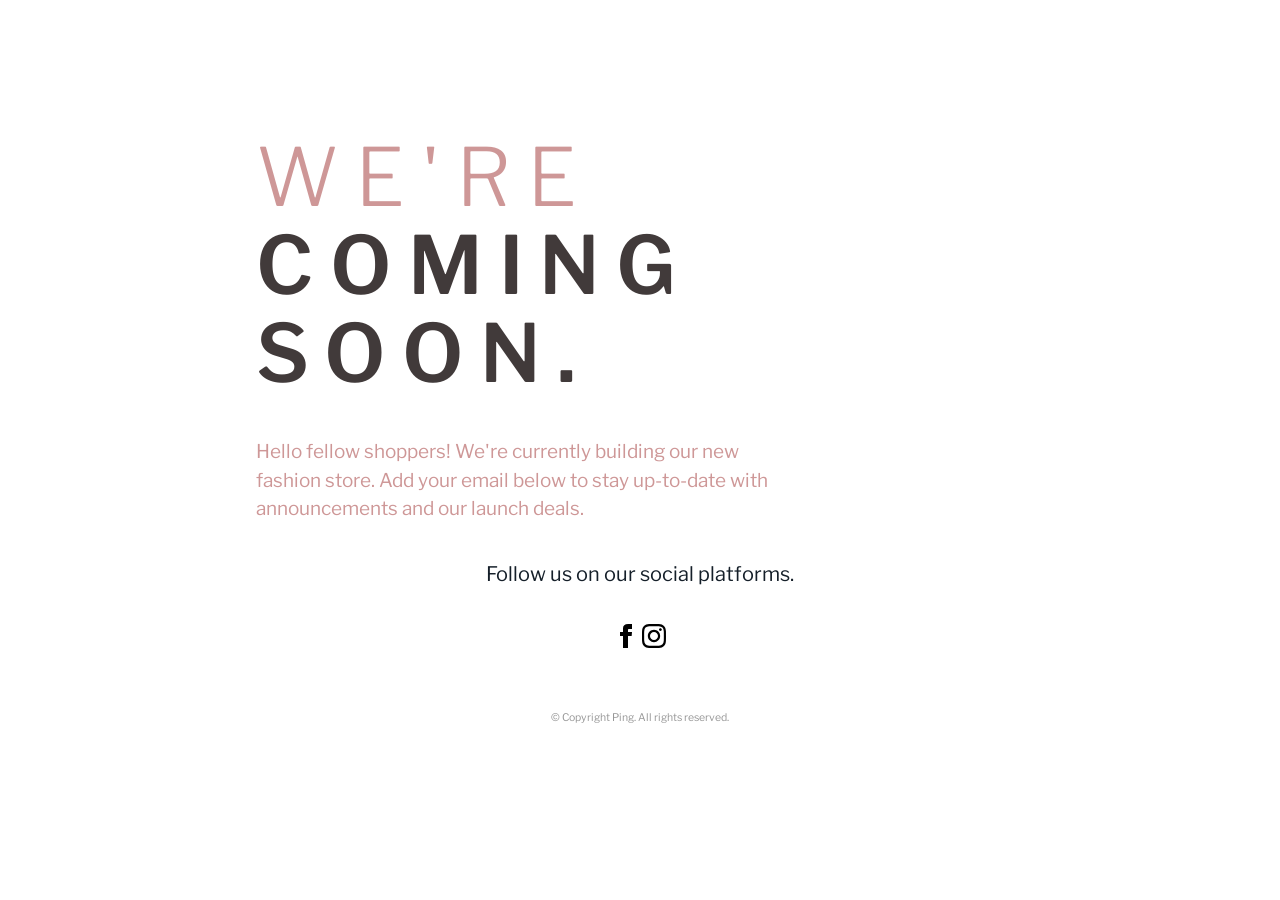
==== index.html @ 0b03c64f "only commit" ====
<!DOCTYPE html>
<html lang="en">

<head>
  <meta charset="UTF-8">
  <meta name="viewport" content="width=device-width, initial-scale=1.0">
  <!-- displays site properly based on user's device -->

  <link rel="icon" type="image/png" sizes="32x32" href="">
  <link rel="stylesheet" href="./CSS/main.css">
  <script src="./JS/img_to_svg.js"></script>

  <title>JEC Enterprise | Coming soon page</title>

</head>

<body>
  <!-- wrap for centering all of the content -->
  <div class="content_wrap">

    <img src="./SVG/logo.svg" alt="logo" onload="SVGInject(this)" class="logo">


    <article class="content">
      <div class="content__text">
        <h1 class="content__text__heading">We're <span class="content__text__heading--dark">coming <span
              class="content__text__heading--dark--new_line">soon.</span></span></h1>
        <p class="content__text__paragraph">
          Hello fellow shoppers! We're currently building our new <span class="content__text__paragraph--new_line">
            fashion store.
            Add your email below to stay up-to-date with
          </span>announcements and our launch deals.
        </p>
      </div>
    </article>


    <div>
      <p class="header__paragraph">Follow us on our social platforms.</p>
    </div>



    <div class="social_media">
      <a href="https://www.instagram.com/missdobis?r=nametag"><img src="./images/iconmonstr-facebook-1.svg"
          alt="facebook" /></a>
      <a href="https://www.instagram.com/missdobis?r=nametag"><img src="./images/iconmonstr-instagram-11.svg"
          alt="instagram" /></a>
    </div>



    <footer>
      <section class="copyright">&copy; Copyright Ping. All rights reserved.</section>
    </footer>

  </div>
  <script src="./JS/input_check.js"></script>
</body>

</html>
---- CSS/main.css ----
@import url("https://fonts.googleapis.com/css?family=Libre+Franklin:300,600,700&display=swap");
* {
  padding: 0;
  margin: 0;
  -webkit-box-sizing: border-box;
          box-sizing: border-box;
}

@media only screen and (min-width: 300px) {
  .content_wrap {
    max-width: 1440px;
    width: 85%;
    margin: auto;
    padding-top: 3rem;
    display: -webkit-box;
    display: -ms-flexbox;
    display: flex;
    -webkit-box-align: center;
        -ms-flex-align: center;
            align-items: center;
    -webkit-box-orient: vertical;
    -webkit-box-direction: normal;
        -ms-flex-direction: column;
            flex-direction: column;
  }
}

@media only screen and (min-width: 1024px) {
  .content_wrap {
    max-width: 1920px;
    width: 60%;
  }
}

html, body {
  font-size: 20px;
  font-family: "Libre Franklin";
}

@media only screen and (min-width: 300px) {
  .logo {
    width: 3rem;
    margin-bottom: 1.5rem;
  }
}

@media only screen and (min-width: 1024px) {
  .logo {
    width: 4rem;
  }
}

@media only screen and (min-width: 300px) {
  .header {
    text-align: center;
    margin-bottom: 2em;
  }
  .header__heading {
    color: #969696;
    font-size: 1.25em;
    font-weight: 300;
    margin-bottom: .5rem;
  }
  .header__heading--highlight {
    color: #151f29;
    font-weight: 700;
  }
  .header__paragraph {
    color: #151f29;
    font-size: .75em;
  }
}

@media only screen and (min-width: 1024px) {
  .header__heading {
    font-size: 2em;
  }
  .header__paragraph {
    font-size: 1em;
  }
}

@media only screen and (min-width: 300px) {
  .notify {
    display: -webkit-box;
    display: -ms-flexbox;
    display: flex;
    -webkit-box-orient: vertical;
    -webkit-box-direction: normal;
        -ms-flex-direction: column;
            flex-direction: column;
    width: 15rem;
    margin-bottom: 3.5rem;
  }
  .notify__input {
    padding: 1em 0 1em 2em;
    border-radius: 2rem;
    border: none;
    outline: none;
    border: 1px solid #c2d3ff;
    margin-bottom: .8em;
    -webkit-transition: all 100ms ease;
    transition: all 100ms ease;
  }
  .notify__input::-webkit-input-placeholder {
    color: #c2d3ff;
  }
  .notify__input:-ms-input-placeholder {
    color: #c2d3ff;
  }
  .notify__input::-ms-input-placeholder {
    color: #c2d3ff;
  }
  .notify__input::placeholder {
    color: #c2d3ff;
  }
  .notify__button {
    background-color: #4f7df3;
    color: white;
    border: none;
    outline: none;
    padding: 1em 0 1em 0;
    border-radius: 2rem;
    cursor: pointer;
    -webkit-transition: 50ms ease;
    transition: 50ms ease;
  }
  .notify__button--hover:hover {
    opacity: .8;
  }
}

@media only screen and (min-width: 300px) {
  .content {
    text-align: center;
    color: #ce9797;
  }
  .content__text__heading {
    font-size: 3em;
    font-weight: 300;
    text-transform: uppercase;
    padding: 1em .5em 0em .5em;
    line-height: 1em;
    letter-spacing: .2em;
    margin-bottom: .5em;
  }
  .content__text__heading--dark {
    font-weight: 600;
    color: #413a3a;
  }
  .content__text__paragraph {
    width: 85%;
    margin: auto;
    font-size: .95em;
    margin-bottom: 2em;
  }
}

@media only screen and (min-width: 1024px) {
  .content {
    text-align: left;
    padding: 1em 220px 0 0;
  }
  .content__text__heading {
    padding: 0;
    font-size: 4em;
    line-height: 1.1em;
  }
  .content__text__paragraph {
    width: 100%;
    line-height: 1.5em;
  }
}

@media only screen and (min-width: 1024px) {
  .notify {
    -webkit-box-orient: horizontal;
    -webkit-box-direction: normal;
        -ms-flex-direction: row;
            flex-direction: row;
    -webkit-box-pack: center;
        -ms-flex-pack: center;
            justify-content: center;
    -webkit-box-align: center;
        -ms-flex-align: center;
            align-items: center;
    width: 27rem;
  }
  .notify__input {
    padding: 1.2em 0 1.2em 2em;
    width: 68%;
    margin: 0;
    margin-right: .5rem;
  }
  .notify__button {
    padding: 1.2em 0 1.2em 0;
    width: 32%;
  }
}

@media only screen and (min-width: 300px) {
  .illustration {
    width: 100%;
    margin-bottom: 6rem;
  }
}

@media only screen and (min-width: 1024px) {
  .illustration {
    width: 45%;
    margin-bottom: 3rem;
  }
}

@media only screen and (min-width: 300px) {
  .social_media {
    margin-bottom: 1em;
    padding: 5%;
  }
  .social_media__icon {
    fill: #4f7df3;
    width: 2em;
    height: 2em;
    border: 1px solid #c2d3ff;
    border-radius: 100%;
    padding: .4em;
    margin: 0 .5em 0 .5em;
    overflow: visible;
    -webkit-transition: 100ms ease;
    transition: 100ms ease;
    cursor: pointer;
  }
  .social_media__icon--hover:hover {
    background-color: #4f7df3;
    fill: white;
  }
}

@media only screen and (min-width: 300px) {
  .copyright {
    color: #969696;
    font-size: .7em;
    margin-bottom: 1rem;
  }
}

@media only screen and (min-width: 300px) {
  footer {
    font-size: .75rem;
    text-align: center;
  }
}

@media only screen and (min-width: 300px) {
  .email_wrong {
    margin-bottom: 3em;
    border: 1px solid red;
  }
  .email_wrong_text {
    position: relative;
  }
  .email_wrong_text::before {
    position: absolute;
    content: "Please provide a valid email address";
    font-style: italic;
    color: red;
    width: 20em;
    bottom: 4.5em;
    left: 0;
  }
}

@media only screen and (min-width: 1024px) {
  .email_wrong {
    position: relative;
    margin-bottom: 0;
  }
  .email_wrong_text {
    position: relative;
  }
  .email_wrong_text::before {
    position: absolute;
    content: "Please provide a valid email address";
    font-style: italic;
    color: red;
    width: 20em;
    bottom: -1.5em;
    left: -28em;
  }
}
/*# sourceMappingURL=main.css.map */
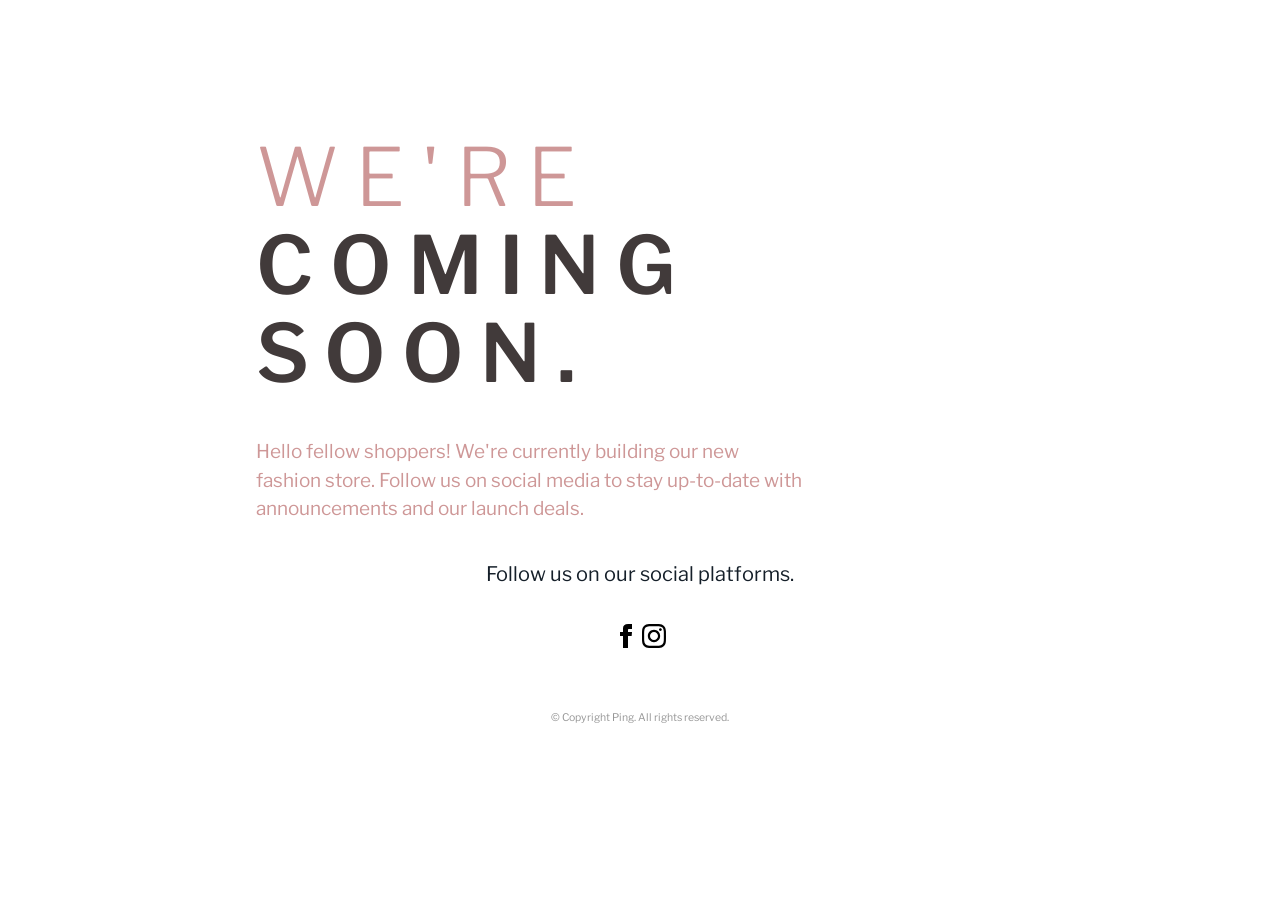
==== commit 40efa0c3: "only commit" ====
--- a/index.html
+++ b/index.html
@@ -28,7 +28,7 @@
         <p class="content__text__paragraph">
           Hello fellow shoppers! We're currently building our new <span class="content__text__paragraph--new_line">
             fashion store.
-            Add your email below to stay up-to-date with
+            Follow us on social media to stay up-to-date with
           </span>announcements and our launch deals.
         </p>
       </div>
@@ -44,7 +44,7 @@
     <div class="social_media">
       <a href="https://www.instagram.com/missdobis?r=nametag"><img src="./images/iconmonstr-facebook-1.svg"
           alt="facebook" /></a>
-      <a href="https://www.instagram.com/missdobis?r=nametag"><img src="./images/iconmonstr-instagram-11.svg"
+      <a href="https://www.instagram.com/endy_chidera_john/"><img src="./images/iconmonstr-instagram-11.svg"
           alt="instagram" /></a>
     </div>
 
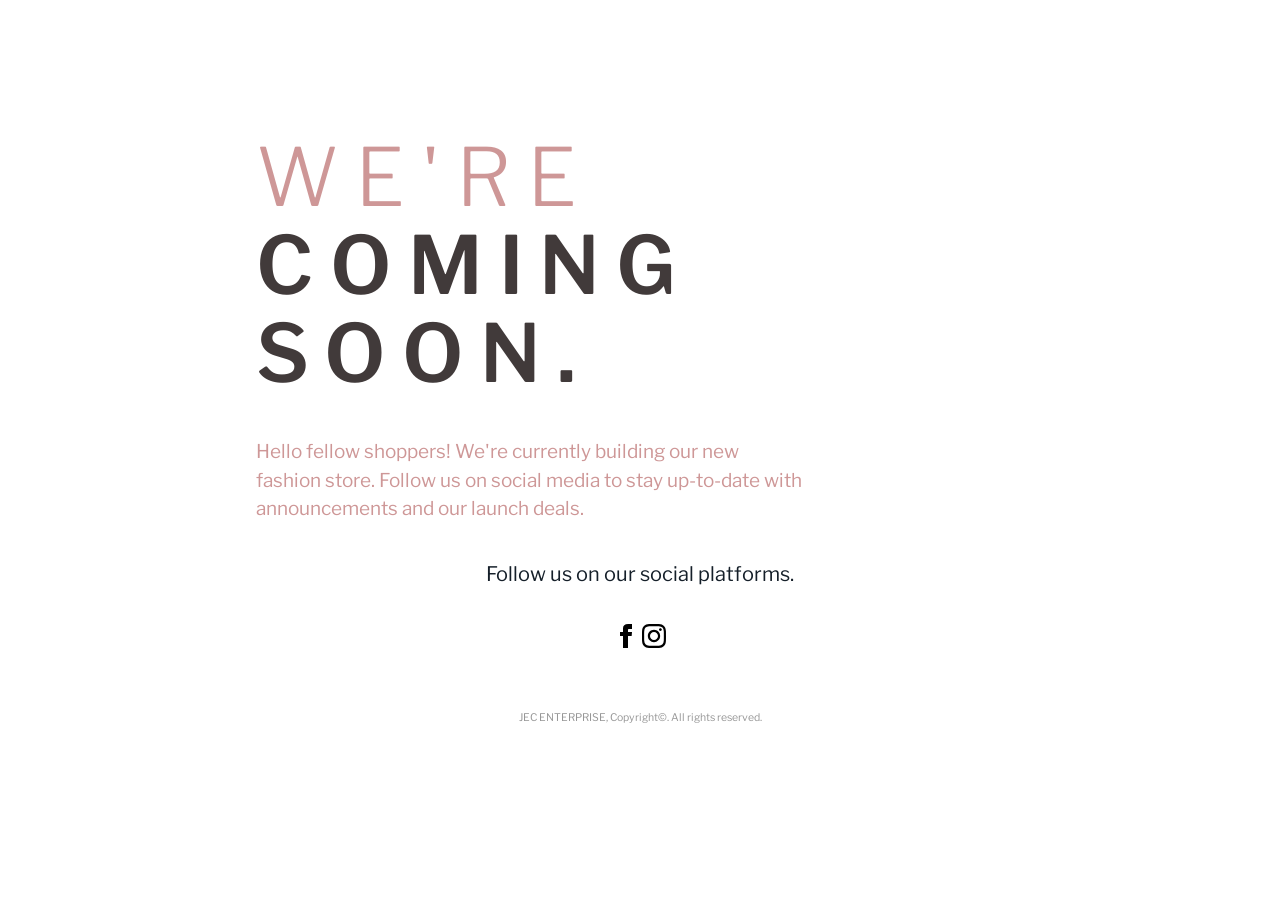
==== commit 6706ad00: "only commit" ====
--- a/index.html
+++ b/index.html
@@ -42,7 +42,7 @@
 
 
     <div class="social_media">
-      <a href="https://www.instagram.com/missdobis?r=nametag"><img src="./images/iconmonstr-facebook-1.svg"
+      <a href="https://www.facebook.com/400306460613152/posts/608837839760012/?app=fbl"><img src="./images/iconmonstr-facebook-1.svg"
           alt="facebook" /></a>
       <a href="https://www.instagram.com/endy_chidera_john/"><img src="./images/iconmonstr-instagram-11.svg"
           alt="instagram" /></a>
@@ -51,7 +51,7 @@
 
 
     <footer>
-      <section class="copyright">&copy; Copyright Ping. All rights reserved.</section>
+      <section class="copyright">JEC ENTERPRISE, Copyright&copy;. All rights reserved.</section>
     </footer>
 
   </div>
